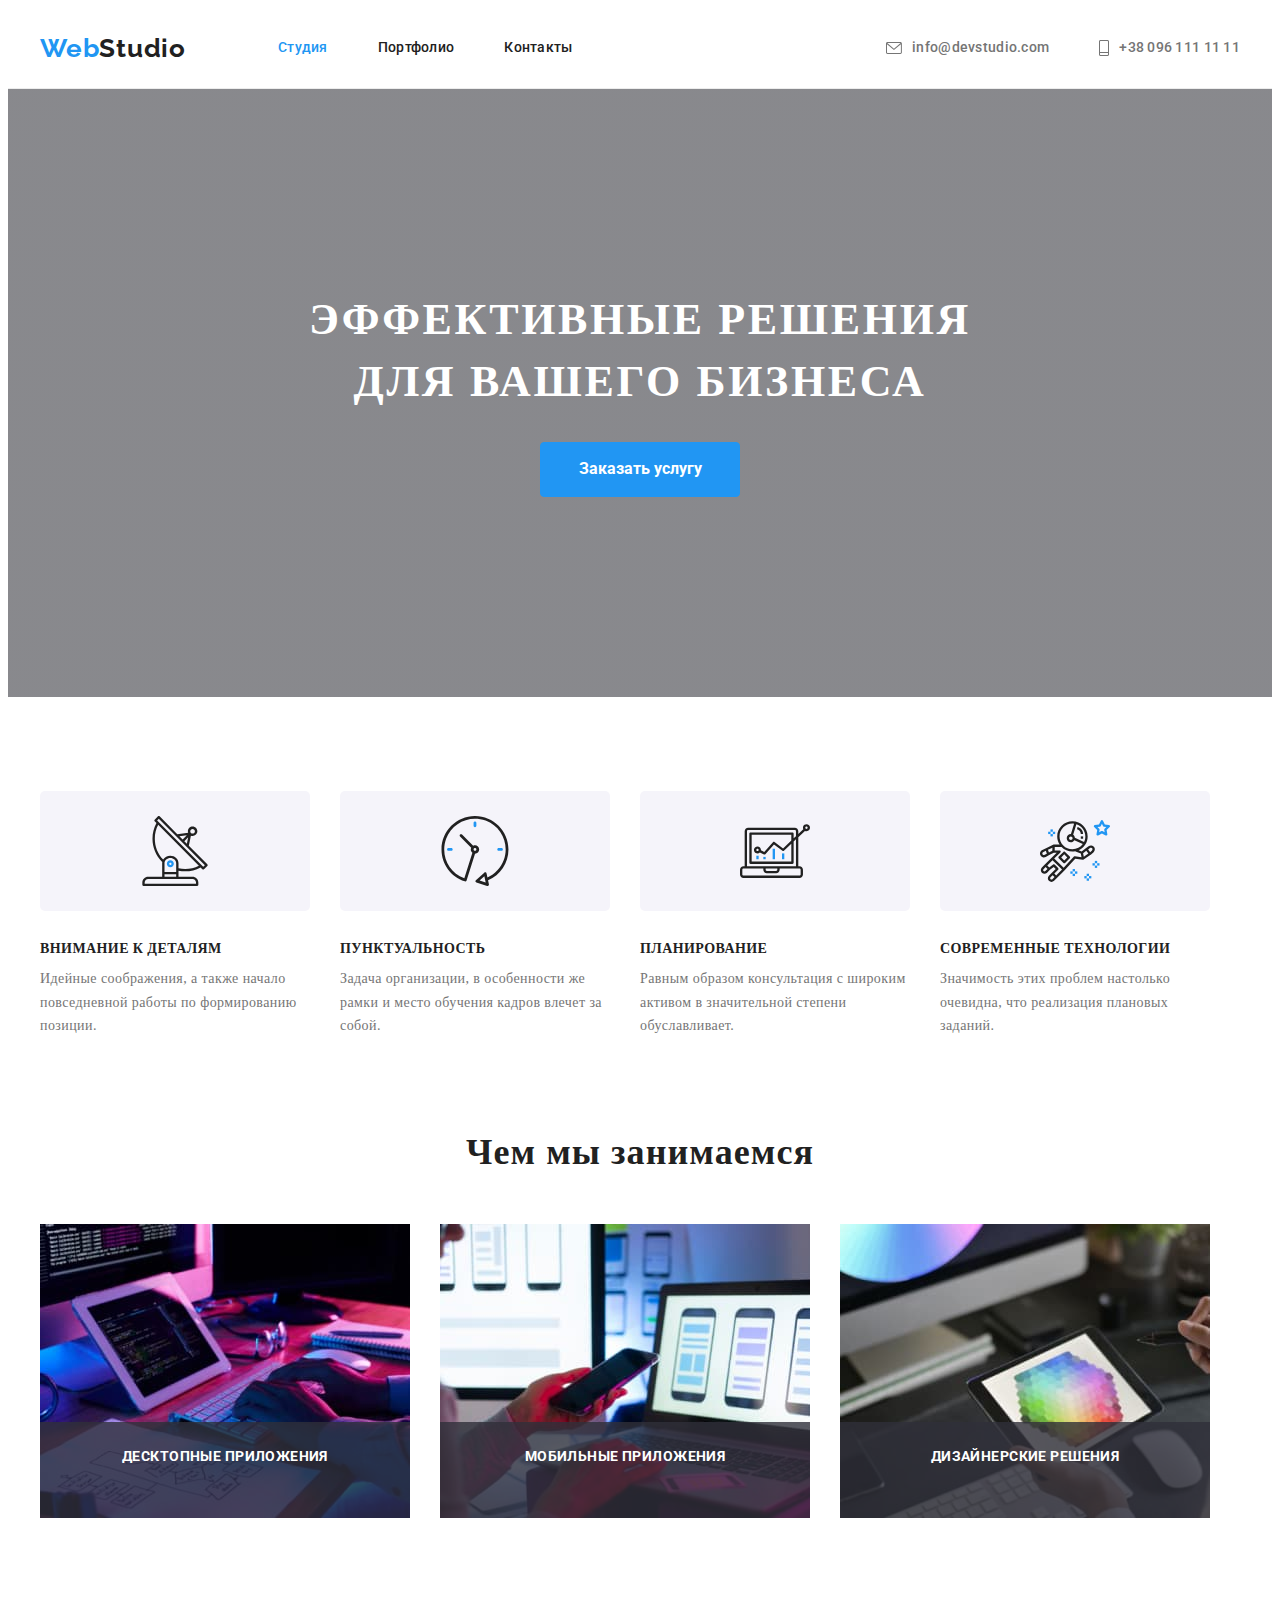
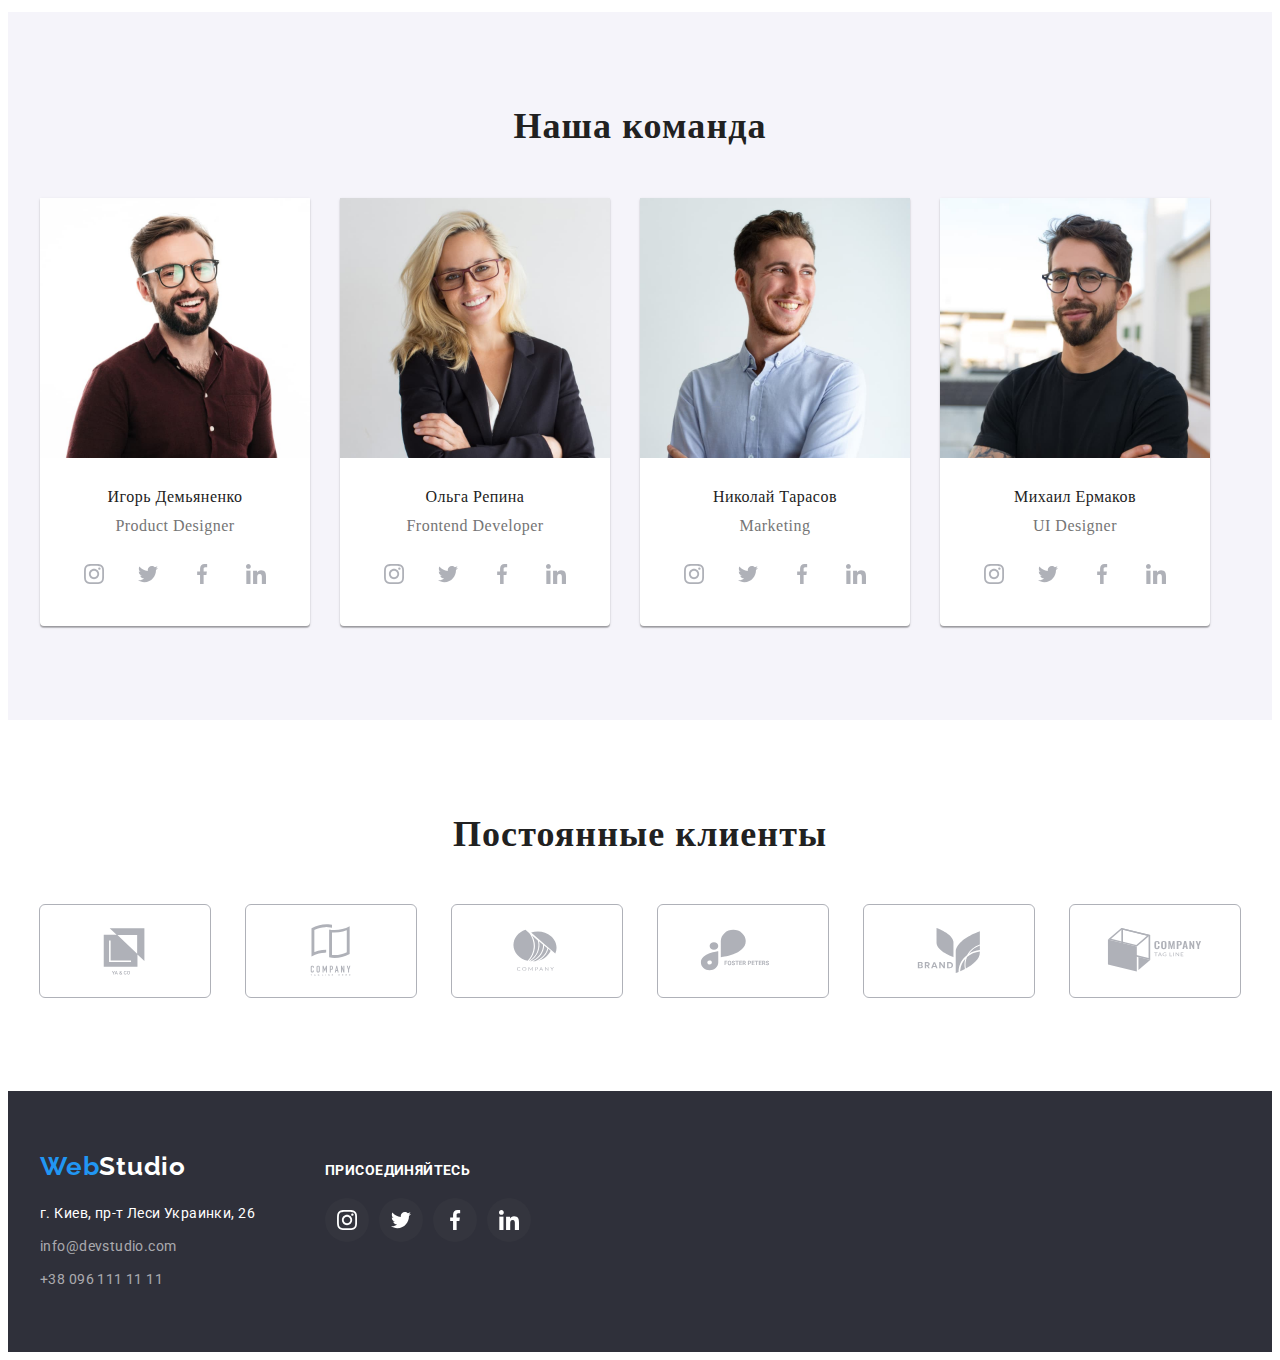
==== index.html @ 8d31f148 "checkbox" ====
<!DOCTYPE html>
<html lang="ru">
<head>
    <meta charset="UTF-8">
    <meta http-equiv="X-UA-Compatible" content="IE=edge">
    <meta name="viewport" content="width=device-width, initial-scale=1.0">
    <title>Document</title>
    <link rel="preconnect" href="https://fonts.googleapis.com">
    <link rel="preconnect" href="https://fonts.gstatic.com" crossorigin>
    <link href="https://fonts.googleapis.com/css2?family=Raleway:wght@700&family=Roboto:wght@400;500;700;900&display=swap"
        rel="stylesheet">

    <link rel="stylesheet" href="https://cdnjs.cloudflare.com/ajax/libs/modern-normalize/1.1.0/modern-normalize.min.css"
    integrity="sha512-wpPYUAdjBVSE4KJnH1VR1HeZfpl1ub8YT/NKx4PuQ5NmX2tKuGu6U/JRp5y+Y8XG2tV+wKQpNHVUX03MfMFn9Q=="
    crossorigin="anonymous" referrerpolicy="no-referrer" />

    <link rel="stylesheet" href="./styles.css">
</head>
<body>
    <header class="header-style" > 
        <div class="container header-container"> 
        <nav class="navigation">
        <a class="logo link logo_head" href="#"> <span class="web-word-color">Web</span>Studio</a>
        <ul class="nav-list list">
            <li class="nav-list-item">
                <a class="nav-list-link link current " href="#">Студия</a> 
            </li>
            <li class="nav-list-item">
                <a class="nav-list-link link "  href="./portfolio.html">Портфолио</a>
            </li>
            <li class="nav-list-item">
                <a class="nav-list-link link"  href="#">Контакты</a>
            </li>
        </ul>

        </nav>
         <ul class="list contact-info-head">
        <li class="contact-info-head-size">
            <a class="contact-mail link contact-logo" href="mail:info@devstudio.com">info@devstudio.com
            <svg class="contact-logo-icon" width="16px" height="12px">
                <use href="./img/sprite.svg#icon-envelope"></use>
            </svg>
            </a>
        </li>
        <li class="contact-info-head-size">
            <a class="contact-number link contact-logo" href="tel:+380961111111">+38 096 111 11 11
            <svg class="contact-logo-icon" width="10px" height="16px">
                <use href="./img/sprite.svg#icon-phone"></use>
            </svg>
            </a>
        </li>
        </ul>  
    </div>
        </header>
        <main>
            <section class="hero">
                <div class="container ">
                <h1 class="tagline">Эффективные решения <br> для вашего бизнеса</h1>
            <button class="modal-btn" type="button" data-modal-open>Заказать услугу</button>
             </div >
            </section>
            <section class="section">     
                <div class="container">
                <h2 class="visually-hidden">Преимущества</h2>
                <ul class="benefits">
                    <li class="list benefits-section">
                        <div class="benefits-img">
                            <svg class="benefits-icon" width="70" height="70">
                                <use href="./img/sprite.svg#icon-antenna"></use>
                            </svg>
                        </div>
                        <h3 class="benefits_name">Внимание к деталям</h3> 
                        <p class="benefits_name_description">Идейные соображения, а также  начало повседневной работы по формированию позиции.</p>
                    </li>
                      <li class="list benefits-section">
                          <div class="benefits-img">
                              <svg class="benefits-icon" width="70" height="70">
                                  <use href="./img/sprite.svg#icon-clock"></use>
                              </svg>
                          </div>
                        <h3 class="benefits_name">Пунктуальность</h3>
                        <p class="benefits_name_description">Задача организации, в особенности  же рамки и место обучения кадров влечет за собой.</p> 
                    </li>
                      <li class="list benefits-section">
                          <div class="benefits-img">
                              <svg class="benefits-icon" width="70" height="70">
                                  <use href="./img/sprite.svg#icon-diagram"></use>
                              </svg>
                          </div>
                        <h3 class="benefits_name">Планирование</h3>
                        <p  class="benefits_name_description">Равным образом консультация с  широким активом в значительной степени обуславливает.</p>
                    </li> 
                    <li class="list benefits-section">
                        <div class="benefits-img">
                            <svg class="benefits-icon" width="70" height="70">
                                <use href="./img/sprite.svg#icon-astronaut"></use>
                            </svg>
                        </div>
                        <h3 class="benefits_name">Современные технологии</h3>
                        <p class="benefits_name_description">Значимость этих проблем настолько  очевидна, что реализация плановых заданий.</p>
                    </li>
                </ul>
                </div>
            </section>
            <section class="section space-non">
                <div class="container"> 
                    <h2 class="block_name">Чем мы занимаемся</h2>
                    <ul class="process-work">
                        <li class="list process-work-pict" >
                            <div class="process-pict-block">
                            <img src="./img/pict_1.jpg" alt="человек печатает на клавиатуре" width="370" height="294">
                             <p class="join-name process-work-about">Десктопные приложения</p>
                             </div>
                        </li>
                        <li class="list process-work-pict" >
                            <div class="process-pict-block">
                            <img src="./img/pict_2.jpg" alt="подключение через телефон к компьютеру" width="370" height="294">
                        <p class="join-name process-work-about">Мобильные приложения</p>
                        </div>
                        </li>
                        <li class="list process-work-pict" >
                            <div class="process-pict-block">
                            <img src="./img/pict_3.jpg" alt="цветовая схема на планшете" width="370" height="294">
                            <p class="join-name process-work-about">Дизайнерские решения</p>
                        </div>
                        </li>
                    </ul>
                </div>
            </section>
            <section class="team section">
                <div class="container">
                <h2 class="block_name">Наша команда</h2>
                <ul class="team-members">
                    <li class="list team-members-pict"><img src="./img/employee_1.jpg" alt="игорь демьяненко" width="270" height="260">
                        <div class="team-members-space"> 
                    <h3 class="employee_name">Игорь Демьяненко</h3>
                    <p class="employee_name_work" lang="en">Product Designer</p>
                              <ul class="social-list list">
                                <li>
                                    <a class="social-list-link" href=""> 
                                        <svg class="social-list-icon" width="20" height="20">
                                            <use href="./img/sprite.svg#icon-instagram"></use>
                                        </svg>
                                    </a>
                                 </li>
                                <li>
                                    <a class="social-list-link" href="">
                                <svg class="social-list-icon" width="20" height="20">
                                    <use href="./img/sprite.svg#icon-twitter"></use>
                                </svg>
                                      </a>
                                </li>
                                <li >
                                    <a class="social-list-link" href="">
                                <svg class="social-list-icon" width="20" height="20">
                                    <use href="./img/sprite.svg#icon-facebook"></use>
                                </svg>
                                    </a>
                                </li>
                                <li>
                                    <a class="social-list-link" href="">
                                <svg class="social-list-icon" width="20" height="20">
                                    <use href="./img/sprite.svg#icon-linkedin"></use>
                                </svg>
                                    </a>
                                </li>
                            </ul>
                        </div>
                    </li>

                    <li class="list team-members-pict"><img src="./img/employee_2.jpg" alt="ольга репина" width="270" height="260">
                       <div class="team-members-space"> 
                    <h3 class="employee_name">Ольга Репина</h3>
                    <p class="employee_name_work" lang="en">Frontend Developer</p>
                    <ul class="social-list list">
                        <li class="social-list-item">
                            <a class="social-list-link" href="">
                                <svg class="social-list-icon" width="20" height="20">
                                    <use href="./img/sprite.svg#icon-instagram"></use>
                                </svg>
                            </a>
                        </li>
                        <li class="social-list-item">
                            <a class="social-list-link" href="">
                                <svg class="social-list-icon" width="20" height="20">
                                    <use href="./img/sprite.svg#icon-twitter"></use>
                                </svg>
                            </a>
                        </li>
                        <li class="social-list-item">
                            <a class="social-list-link" href="">
                                <svg class="social-list-icon" width="20" height="20">
                                    <use href="./img/sprite.svg#icon-facebook"></use>
                                </svg>
                            </a>
                        </li>
                        <li class="social-list-item">
                            <a class="social-list-link" href="">
                                <svg class="social-list-icon" width="20" height="20">
                                    <use href="./img/sprite.svg#icon-linkedin"></use>
                                </svg>
                            </a>
                        </li>
                    </ul>
                </div>
                    </li>
                    <li class="list team-members-pict"><img src="./img/employee_3.jpg" alt="николай тарасов" width="270" height="260">
                        <div class="team-members-space">   
                    <h3 class="employee_name">Николай Тарасов</h3>
                    <p class="employee_name_work" lang="en">Marketing</p>
                    <ul class="social-list list">
                        <li class="social-list-item">
                            <a class="social-list-link" href="">
                                <svg class="social-list-icon" width="20" height="20">
                                    <use href="./img/sprite.svg#icon-instagram"></use>
                                </svg>
                            </a>
                        </li>
                        <li class="social-list-item">
                            <a class="social-list-link" href="">
                                <svg class="social-list-icon" width="20" height="20">
                                    <use href="./img/sprite.svg#icon-twitter"></use>
                                </svg>
                            </a>
                        </li>
                        <li class="social-list-item">
                            <a class="social-list-link" href="">
                                <svg class="social-list-icon" width="20" height="20">
                                    <use href="./img/sprite.svg#icon-facebook"></use>
                                </svg>
                            </a>
                        </li>
                        <li class="social-list-item">
                            <a class="social-list-link" href="">
                                <svg class="social-list-icon" width="20" height="20">
                                    <use href="./img/sprite.svg#icon-linkedin"></use>
                                </svg>
                            </a>
                        </li>
                    </ul>
                       </div>
                    </li>
                    <li class="list team-members-pict"><img  src="./img/employee_4.jpg" alt="михаил ермаков" width="270" height="260">
                        <div class="team-members-space"> 
                    <h3 class="employee_name">Михаил Ермаков</h3>
                    <p class="employee_name_work" lang="en">UI Designer</p>
                    <ul class="social-list list">
                        <li class="social-list-item">
                            <a class="social-list-link" href="">
                                <svg class="social-list-icon" width="20" height="20">
                                    <use href="./img/sprite.svg#icon-instagram"></use>
                                </svg>
                            </a>
                        </li>
                        <li class="social-list-item">
                            <a class="social-list-link" href="">
                                <svg class="social-list-icon" width="20" height="20">
                                    <use href="./img/sprite.svg#icon-twitter"></use>
                                </svg>
                            </a>
                        </li>
                        <li class="social-list-item">
                            <a class="social-list-link" href="">
                                <svg class="social-list-icon" width="20" height="20">
                                    <use href="./img/sprite.svg#icon-facebook"></use>
                                </svg>
                            </a>
                        </li>
                        <li class="social-list-item">
                            <a class="social-list-link" href="">
                                <svg class="social-list-icon" width="20" height="20">
                                    <use href="./img/sprite.svg#icon-linkedin"></use>
                                </svg>
                            </a>
                        </li>
                    </ul>
                        </div>
                    </li> 
                </ul>
             </div>
            </section>
            <section class="section">
                <div class="container">
                    <h1 class="block_name"> Постоянные клиенты</h1>
                    <ul class="clients list">
                        <li class="clients-card">
                    <a class="clients-list" href="">
                        <svg class="clients-list-logo" width="106" height="60">
                            <use href="./img/sprite.svg#icon-logo1"></use>
                        </svg>
                    </a>
                        </li>
                        <li class="clients-card">
                            <a class="clients-list" href="">
                                <svg class="clients-list-logo" width="106" height="60">
                                    <use href="./img/sprite.svg#icon-logo2"></use>
                                </svg>
                            </a>
                        </li>
                        <li class="clients-card">
                            <a class="clients-list" href="">
                                <svg class="clients-list-logo" width="106" height="60">
                                    <use href="./img/sprite.svg#icon-logo3"></use>
                                </svg>
                            </a>
                        </li>
                        <li class="clients-card">
                            <a class="clients-list" href="">
                                <svg class="clients-list-logo" width="106" height="60">
                                    <use href="./img/sprite.svg#icon-logo4"></use>
                                </svg>
                            </a>
                        </li>
                        <li class="clients-card">
                            <a class="clients-list" href="">
                                <svg class="clients-list-logo" width="106" height="60">
                                    <use href="./img/sprite.svg#icon-logo5"></use>
                                </svg>
                            </a>
                        </li>
                        <li class="clients-card">
                            <a class="clients-list" href="">
                                <svg class="clients-list-logo" width="106" height="60">
                                    <use href="./img/sprite.svg#icon-logo6"></use>
                                </svg>
                            </a>
                        </li>
                    </ul>
                </div>
            </section>
        </main>
        <footer class="dark-thema ">
            <div class="container footer-section">
              <div class=" join">  
              <a class="link logo_foot " href=""> <span class="web-word-color">Web</span>Studio</a>
              <address class="foot-space"> 
              <ul class="list">
            <li class="foot-space-item"><a class="link_adress link list " href="https://goo.gl/maps/NwRdtHwd14dd7Rub6" target="_blank" rel="noopener noreferrer" >г. Киев, пр-т Леси Украинки, 26</a></li>
            <li class="foot-space-item"><a class="contact-mail-foot link list" href="mail:info@devstudio.com">info@devstudio.com</a></li>
            <li class="foot-space-item"><a class="contact-number-foot  link list" href="tel:+380961111111">+38 096 111 11 11</a></li>
             </ul>
             </address>
             </div>
            <div class="footer-info">
               <p class="join-name">присоединяйтесь</p>  
            <ul class="social-list-footer list ">                       
                <li class="social-list-item">
                    <a class="social-list-link-footer" href="">
                        <svg class="social-list-icon-footer" width="20" height="20">
                            <use href="./img/sprite.svg#icon-instagram"></use>
                        </svg>
                    </a>
                </li>
                <li class="social-list-item">
                    <a class="social-list-link-footer" href="">
                        <svg class="social-list-icon-footer" width="20" height="20">
                            <use href="./img/sprite.svg#icon-twitter"></use>
                        </svg>
                    </a>
                </li>
                <li class="social-list-item">
                    <a class="social-list-link-footer" href="">
                        <svg class="social-list-icon-footer" width="20" height="20">
                            <use href="./img/sprite.svg#icon-facebook"></use>
                        </svg>
                    </a>
                </li>
                <li class="social-list-item">
                    <a class="social-list-link-footer" href="">
                        <svg class="social-list-icon-footer" width="20" height="20">
                            <use href="./img/sprite.svg#icon-linkedin"></use>
                        </svg>
                    </a>
                </li>
            </ul>
        </div>       
        </div>
        </footer>
        <div class="backdrop is-hidden" data-modal>
            <div class="modal">
                <button type="button" class="modal-close-btn" data-modal-close>
                    <svg class="modal-close-icon" width="18" height="18">
                        <use href="./img/sprite.svg#icon-close-btn"></use>
                    </svg>
                    </button>
                    <form class="contact-form">
                        <p class="form-text"> Оставьте свои данные, мы вам перезвоним</p>
                        <label class="contact-form-field">
                           <span class="form-text-style">Имя</span> 
                            <span class="contact-form-input-wrapper">
                                <input name="user_name" class="contact-form-input" type="text"/>
                                <svg class="contact-form-icon" width="18" height="18">
                                    <use href="./img/sprite.svg#icon-person-black"></use>
                                </svg>
                            </span>
                        </label>
                        <label class="contact-form-field">
                            <span class="form-text-style">Телефон </span>
                            <span class="contact-form-input-wrapper">
                                <input name="user_phone" class="contact-form-input" type="tel"/>
                                <svg class="contact-form-icon" width="18" height="18">
                                    <use href="./img/sprite.svg#icon-phone-black"></use>
                                </svg>
                            </span>
                        </label>
                        <label class="contact-form-field">
                        <span class="form-text-style">Почта</span>
                            <span class="contact-form-input-wrapper">
                                <input name="user_mail" class="contact-form-input" type="mail"  />
                            <svg class="contact-form-icon" width="18" height="18">
                                <use href="./img/sprite.svg#icon-email-black"></use>
                            </svg>
                            </span>
                        </label>
                        <label class="contact-form-field">
                            <span class="form-text-style">Комментарий</span>
                            <textarea name="user_message" class="contact-form-message" placeholder="Введите текст"></textarea>
                        </label>


                        <div class="contact-form-checkbox-wrapper">
                            <span class="contact-form-input-wrapper">
                            <input name="accept-policy" type="checkbox" class="contact-form-checkbox visually-hidden" id="policy-checkbox"
                                required />
                                <svg class="icon-check" width="16" height="16">
                                    <use href="./img/sprite.svg#icon-vector"></use>
                                </svg>
                                </span>
                            <label for="policy-checkbox" class="contact-form-checkbox-label">
                                Соглашаюсь с рассылкой и принимаю <a class="condition" href=" " > Условия договора </a></label>
                        </div>
                        <button type="submit" class="contact-form-submit-btn"> <span class="send-form-decoration">Отправить</span> 
                    </form>
                
            </div>
        </div>
        <script src="./js/modal.js"></script>
</body>
</html>
---- styles.css ----
:root {
  --accent-color: #2196f3;
  --dark-text-color: #212121;
  --light-dark-text-color: #757575;
  --main-light-text-color: #ffffff;
  --icon-grey-main-color: #afb1b8;
  --primary-font-family: Roboto, sans-serif;
  --secondary-font-family: Raleway, sans-serif;
}

.list {
  list-style: none;
}
.link {
  text-decoration: none;
}
.container {
  width: 1200px;
  padding-left: 15px;
  padding-right: 15px;
  margin-left: auto;
  margin-right: auto;
}
.body {
  font-family: var(--primary-font-family);
}
h1,
h2,
h3,
h4,
h5,
p {
  margin-top: 0;
  margin-bottom: 0;
}
ul,
ol {
  margin-top: 0;
  margin-bottom: 0;
  padding: 0;
}
img {
  display: block;
}
/* components start */

.section {
  padding-top: 94px;
  padding-bottom: 94px;
}
.header-style {
  border-bottom: 1px solid #ececec;
}
.visually-hidden {
  position: absolute;
  width: 1px;
  height: 1px;
  margin: -1px;
  border: 0;
  padding: 0;
  white-space: nowrap;
  clip-path: inset(100%);
  clip: rect(0 0 0 0);
  overflow: hidden;
}
.logo_head {
  font-family: var(--secondary-font-family);
  font-weight: 700;
  font-size: 26px;
  line-height: 1.19;
  letter-spacing: 0.03em;
  color: var(--dark-text-color);
}
.logo {
  margin-right: 92px;
  display: block;
}
.header-container {
  display: flex;
  align-items: center;
}
.navigation {
  display: flex;
  align-items: center;
}
.nav-list {
  display: flex;
  align-items: center;
}
.nav-list-link {
  position: relative;
  display: block;
  padding-top: 32px;
  padding-bottom: 32px;

  font-family: var(--primary-font-family);
  font-weight: 500;
  font-size: 14px;
  line-height: 1.14;
  letter-spacing: 0.02em;
  color: var(--dark-text-color);
  transition: color 250ms cubic-bezier(0.4, 0, 0.2, 1);
}
.nav-list-link:hover,
.nav-list-link:focus {
  color: var(--accent-color);
}
.nav-list-link::after {
  content: '';
  position: absolute;
  left: 0;
  bottom: 0;
  display: block;
  width: 100%;
  height: 4px;
  background-color: var(--accent-color);
  border-radius: 2px;

  transform: scaleX(0);
  transition: transform 250ms cubic-bezier(0.4, 0, 0.2, 1);
}
.nav-list-link:hover::after,
.nav-list-link:focus::after {
  transform: scaleX(1);
}

.nav-list-item {
  margin-right: 50px;
}
.nav-list-item:not(:last-child) {
  margin-right: 50px;
}
.current:active {
  content: '';
  position: absolute;
  left: 0;
  bottom: 0;
  display: block;
  width: 100%;
  height: 4px;
  background-color: var(--accent-color);
  border-radius: 2px;

  transform: scaleX(0);
  transition: transform 250ms cubic-bezier(0.4, 0, 0.2, 1);
}
.current {
  color: var(--accent-color);
}
.contact-info-head {
  display: flex;
  align-items: center;
  margin-left: auto;
}

.contact-info-head-size {
  margin-right: 50px;
}
.contact-info-head-size:nth-child(2n) {
  margin-right: 0;
}

.contact-number,
.contact-mail {
  padding-top: 24px;
  padding-bottom: 24px;

  font-family: var(--primary-font-family);
  font-weight: 500;
  font-size: 14px;
  line-height: 1.14;
  letter-spacing: 0.02em;
  color: #757575;
  transition: color 250ms cubic-bezier(0.4, 0, 0.2, 1);
}
.contact-mail:hover,
.contact-mail:focus {
  color: var(--accent-color);
}
.contact-number:hover,
.contact-number:focus {
  color: var(--accent-color);
}
.contact-logo {
  display: flex;
  align-items: center;
  justify-content: flex-end;
  flex-direction: row-reverse;
}
.contact-logo-icon {
  fill: #757575;
  transition: fill 250ms cubic-bezier(0.4, 0, 0.2, 1);
  margin-right: 10px;
}

.contact-mail:hover .contact-logo-icon,
.contact-mail:focus .contact-logo-icon {
  fill: var(--accent-color);
}

.contact-number:hover .contact-logo-icon,
.contact-number:focus .contact-logo-icon {
  fill: var(--accent-color);
}

.hero {
  background-image: linear-gradient(rgba(47, 48, 58, 0.4), rgba(47, 48, 58, 0.4)),
    url('../goit-markup-hw-04/img/img_hero.jpg');
  background-color: #c4c4c4;
  background-size: cover;
  background-repeat: no-repeat;

  max-width: 1600px;
  margin-left: auto;
  margin-right: auto;
  padding-top: 200px;
  padding-bottom: 200px;
  text-align: center;
}

.modal-btn {
  min-width: 200px;
  padding: 12px 32px;
  border: 1px solid var(--accent-color);
  border-radius: 4px;
  font-family: var(--primary-font-family);
  font-weight: 700;
  font-size: 16px;
  line-height: 1.8;
  cursor: pointer;
  color: var(--main-light-text-color);
  background-color: var(--accent-color);
  transition: background-color 250ms cubic-bezier(0.4, 0, 0.2, 1);
}
.modal-btn:hover,
.modal-btn:focus {
  background-color: #188ce8;
  color: var(--main-light-text-color);
}

/* components end */

/* hero start*/

.tagline {
  text-align: center;
  margin-bottom: 30px;

  font-weight: 900;
  font-size: 44px;
  line-height: 1.4;
  letter-spacing: 0.06em;
  text-transform: uppercase;
  color: var(--main-light-text-color);
}
/* hero end */
/* main container */

/* benefits section*/

.benefits {
  display: flex;
  justify-content: start;
  flex-wrap: wrap;
}
.benefits-section {
  width: 270px;
  margin-right: 30px;
}
.benefits-section:nth-child(4n) {
  margin-right: 0;
}

.benefits_name {
  margin-bottom: 10px;
  margin-top: 30px;
  font-weight: 700;
  font-size: 14px;
  line-height: 1.14;
  letter-spacing: 0.03em;
  text-transform: uppercase;
  color: var(--dark-text-color);
}
.benefits_name:nth-last-child(4n) {
  margin: 0;
}

.benefits_name_description {
  font-weight: 400;
  font-size: 14px;
  line-height: 1.7;
  letter-spacing: 0.03em;
  color: var(--light-dark-text-color);
}

.benefits-img {
  display: flex;
  justify-content: center;
  align-items: center;
  background-color: #f5f4fa;
  width: 270px;
  height: 120px;
  border-radius: 5px;
}

/* benefits section*/

.process-work {
  display: flex;
  flex-wrap: wrap;
  align-items: center;
}
.process-work-pict {
  margin-right: 30px;
}
.process-work-pict:nth-child(3n) {
  margin-right: 0;
}
.process-pict-block {
  position: relative;
}

.process-work-about {
  position: absolute;

  background-color: rgba(47, 48, 58, 0.8);
  width: 100%;
  height: 70px;
  bottom: 0;
  text-align: center;
  padding-top: 26px;
}
.team {
  background-color: #f5f4fa;
}
.team-members {
  display: flex;
  flex-wrap: wrap;
  align-items: center;
}
.team-members-pict {
  margin-right: 30px;
  text-align: center;
}
.team-members-pict {
  box-sizing: border-box;
  border-width: 270px;
  border: 1px;
  box-shadow: 0px 1px 3px rgba(0, 0, 0, 0.12), 0px 1px 1px rgba(0, 0, 0, 0.14),
    0px 2px 1px rgba(0, 0, 0, 0.2);
  border-radius: 0px 0px 4px 4px;
  background-color: var(--main-light-text-color);
}
.team-members-pict:nth-child(4n) {
  margin-right: 0;
}
.team-members-space {
  padding-top: 30px;
  padding-bottom: 30px;
  padding-left: 32px;
  padding-right: 32px;
}
.block_name {
  text-align: center;
  margin-bottom: 50px;

  font-weight: 700;
  font-size: 36px;
  line-height: 1.16;
  letter-spacing: 0.03em;
  color: var(--dark-text-color);
}
.space-non {
  padding-top: 0;
}

.employee_name {
  margin-bottom: 10px;
  font-weight: 500;
  font-size: 16px;
  line-height: 1.18;
  letter-spacing: 0.03em;
  color: var(--dark-text-color);
}
.employee_name_work {
  font-weight: 400;
  font-size: 16px;
  line-height: 1.18;
  letter-spacing: 0.03em;
  color: var(--light-dark-text-color);
}

.social-list {
  display: flex;
  justify-content: space-between;
  margin-top: 16px;
}

.social-list-link {
  display: flex;
  align-items: center;
  justify-content: center;
  width: 44px;
  height: 44px;
  background-color: none;
  border-radius: 50%;
  transition: background-color 250ms cubic-bezier(0.4, 0, 0.2, 1);
}

.social-list-icon {
  fill: var(--icon-grey-main-color);
  transition: fill 250ms cubic-bezier(0.4, 0, 0.2, 1);
}

.social-list-link:hover,
.social-list-link:focus {
  background-color: var(--accent-color);
}

.social-list-link:hover .social-list-icon {
  fill: #ffffff;
}
.social-list-link:focus .social-list-icon {
  fill: #ffffff;
}

/* main container end */
/* portfolio start */

.portfolio {
  display: flex;
  flex-wrap: wrap;
  justify-content: center;
  margin-bottom: 50px;
}
.portfolio_projects_btn {
  padding: 6px 22px;
  border: 1px;
  border-radius: 4px;

  font-weight: 500;
  font-size: 16px;
  line-height: 1.6;
  letter-spacing: 0.03em;
  color: var(--dark-text-color);
  background-color: #f5f4fa;
  cursor: pointer;
  transition: background-color 250ms cubic-bezier(0.4, 0, 0.2, 1),
    color 250ms cubic-bezier(0.4, 0, 0.2, 1), box-shadow 250ms cubic-bezier(0.4, 0, 0.2, 1);
}

.portfolio-btn:not(:last-child) {
  margin-right: 8px;
}

.portfolio_projects_btn:hover,
.portfolio_projects_btn:focus {
  color: var(--main-light-text-color);
  background-color: var(--accent-color);
  box-shadow: 0px 2px rgba(0, 0, 0, 0.3);
}
/* projects cards start */
.project {
  display: flex;
  flex-wrap: wrap;
  margin-left: -30px;
  margin-top: -30px;
}
.projects-block {
  flex-basis: calc((100% - 90px) / 3);
  margin-left: 30px;
  margin-top: 30px;
}

.project-card-wrapper {
  padding-top: 20px;
  padding-bottom: 20px;
  padding-left: 24px;
  border: 1px solid #eeeeee;
  border-top: none;
}
.project-card-link {
  display: block;
  text-decoration: none;
}

.project-card-link:hover,
.project-card-link:focus {
  box-shadow: 2px 6px 8px 1px rgba(0, 0, 0, 0.3);
}
.project-card-link {
  transition: box-shadow 250ms cubic-bezier(0.4, 0, 0.2, 1);
}
.projects_name {
  font-weight: 700;
  font-size: 18px;
  line-height: 2;
  letter-spacing: 0.06em;
  color: var(--dark-text-color);
  margin-bottom: 8px;
}
.projects_name_type {
  font-weight: 400;
  font-size: 16px;
  line-height: 1.8;
  letter-spacing: 0.03em;
  color: var(--light-dark-text-color);
  cursor: pointer;
}
.project-card-img-wrapper {
  position: relative;
  overflow: hidden;
}

.overlay {
  background-color: rgba(33, 150, 243, 0.9);
  position: absolute;

  font-family: var(--primary-font-family);
  font-weight: 400;
  font-size: 18px;
  line-height: 28px;
  letter-spacing: 0.03em;
  color: var(--main-light-text-color);
  text-align: start;

  top: 0;
  left: 0;
  width: 100%;
  height: 100%;
  padding: 20px 20px;
  overflow: auto;
  transform: translateY(100%);
  transition: transform 250ms cubic-bezier(0.4, 0, 0.2, 1);
}

.project-card-link:hover .overlay,
.project-card-link:focus .overlay {
  transform: translateY(0%);
}

/* projects cards finish */
/* portfolio end */

/* clients block section start */
.clients {
  display: flex;
  justify-content: space-between;
}
.clients-list {
  display: flex;
  align-items: center;
  justify-content: center;
  width: 170px;
  height: 92px;
  outline: 1px solid var(--icon-grey-main-color);
  border-radius: 5px;
  transition: outline 250ms cubic-bezier(0.4, 0, 0.2, 1);
}
.clients-list:hover .clients-list-logo,
.clients-list:focus .clients-list-logo {
  fill: var(--accent-color);
}
.clients-list:hover,
.clients-list:focus {
  outline: 1px solid var(--accent-color);
}
.clients-card {
  display: block;
}

.clients-card:not(:last-child) {
  margin-right: 30px;
}

.clients-list-logo {
  fill: var(--icon-grey-main-color);
  transition: fill 250ms cubic-bezier(0.4, 0, 0.2, 1);
}
/* clients block section finish */

/* footer start */

.dark-thema {
  background-color: #2f303a;
  padding-top: 60px;
  padding-bottom: 60px;
}
.logo_foot {
  font-family: var(--secondary-font-family);
  font-weight: 700;
  font-size: 26px;
  line-height: 1.19;
  letter-spacing: 0.03em;
  color: var(--main-light-text-color);
  cursor: pointer;
}
.foot-space {
  margin-top: 20px;
}
.foot-space-item {
  font-family: var(--primary-font-family);
}
.foot-space-item:not(:last-child) {
  margin-bottom: 9px;
}

.web-word-color {
  color: var(--accent-color);
}

.link_adress {
  font-style: normal;
  font-weight: 400;
  font-size: 14px;
  line-height: 1.7;
  letter-spacing: 0.03em;
  color: var(--main-light-text-color);
  cursor: pointer;
}

.contact-mail-foot,
.contact-number-foot {
  font-style: normal;
  font-weight: 400;
  font-size: 14px;
  line-height: 1.7;
  letter-spacing: 0.03em;
  color: rgba(255, 255, 255, 0.6);
  cursor: pointer;
}

.join-name {
  font-family: var(--primary-font-family);

  font-weight: 700;
  font-size: 14px;
  line-height: 16px;
  letter-spacing: 0.03em;
  color: var(--main-light-text-color);
  text-transform: uppercase;
}

.social-list-footer {
  display: flex;

  margin-top: 20px;
}

.social-list-link-footer {
  display: flex;
  align-items: center;
  justify-content: center;

  width: 44px;
  height: 44px;
  background-color: rgba(100, 100, 100, 0.1);
  border-radius: 50%;
  transition: background-color 250ms cubic-bezier(0.4, 0, 0.2, 1);
}

.social-list-link-footer:hover,
.social-list-link-footer:focus {
  background-color: var(--accent-color);
}

.social-list-link-footer:hover .social-list-icon {
  fill: #ffffff;
}

.social-list-item:not(:last-child) {
  margin-right: 10px;
}

.social-list-icon-footer {
  fill: var(--main-light-text-color);
  transition: fill 250ms cubic-bezier(0.4, 0, 0.2, 1);
}
.footer-info {
  display: flex;
  flex-direction: column;
  align-items: baseline;

  margin-left: 70px;
}
.footer-section {
  display: flex;
  align-items: baseline;
}
/* footer end */
/*modal btn start*/
.backdrop {
  position: fixed;
  top: 0;
  left: 0;
  width: 100vw;
  height: 100vh;
  background-color: rgba(0, 0, 0, 0.2);
  transition: opacity 250ms cubic-bezier(0.4, 0, 0.2, 1),
    visibility 250ms cubic-bezier(0.4, 0, 0.2, 1);
}
.backdrop.is-hidden {
  opacity: 0;
  visibility: hidden;
  pointer-events: none;
}

.modal {
  position: absolute;
  padding: 40px;
  top: 50%;
  left: 50%;
  transform: translate(-50%, -50%);
  width: 528px;
  height: 582px;
  background-color: rgb(255, 255, 255);
}
.modal-close-btn {
  position: absolute;
  top: 8px;
  right: 8px;
  display: flex;
  justify-content: center;
  align-items: center;
  width: 30px;
  height: 30px;
  border-radius: 50%;
  border: 1px solid var(--icon-grey-main-color);
  background-color: transparent;
  padding: 0;
  cursor: pointer;
}
.modal-close-icon :focus,
.modal-close-icon:hover {
  fill: var(--accent-color);
}

/*modal btn start*/
.contact-form-field {
  display: block;
  margin-bottom: 10px;
}

.contact-form-input-wrapper {
  position: relative;
  display: block;
  margin-top: 6px;
}

.contact-form-input {
  width: 100%;
  height: 40px;
  padding-left: 42px;
  border: 1px solid rgba(33, 33, 33, 0.2);
  border-radius: 4px;
  transition: border-color 250ms cubic-bezier(0.4, 0, 0.2, 1);
}

.contact-form-input:focus {
  outline: none;
  border-color: var(--accent-color);
}

.contact-form-input:focus + .contact-form-icon {
  fill: var(--accent-color);
}

.contact-form-icon {
  position: absolute;
  top: 50%;
  left: 12px;
  transform: translateY(-50%);
  display: block;
  width: 18px;
  height: 18px;
  background-color: transparent;
  transition: background-color 250ms cubic-bezier(0.4, 0, 0.2, 1);
}

.contact-form-message {
  width: 100%;
  height: 100px;
  margin-top: 6px;
  padding: 10px 16px;
  resize: none;
  border: 1px solid #555555;
  font-family: var(--primary-font-family);
  font-weight: 400;
  font-size: 14px;
  line-height: 16px;
  letter-spacing: 0.01em;
  border: 1px solid rgba(33, 33, 33, 0.2);
  border-radius: 4px;
  transition: border-color 250ms cubic-bezier(0.4, 0, 0.2, 1);
}

.contact-form-message:focus {
  outline: none;
  border-color: var(--accent-color);
}

.contact-form-message::placeholder {
  color: rgba(117, 117, 117, 0.5);
}

.contact-form-checkbox-wrapper {
  margin-bottom: 20px;
  position: relative;
}

.contact-form-checkbox-label {
  display: flex;
  align-items: center;
  font-family: var(--primary-font-family);
  font-weight: 400;
  font-size: 14px;
  line-height: 24px;
  letter-spacing: 0.03em;
  color: var(--light-dark-text-color);
}

.contact-form-checkbox-label::before {
  display: inline-block;
  width: 18px;
  height: 18px;
  border: 1px solid #555555;
  cursor: pointer;
  content: '';
  margin-right: 10px;
}

.condition {
  font-family: var(--primary-font-family);
  font-weight: 400;
  font-size: 14px;
  line-height: 24px;
  letter-spacing: 0.03em;
  color: var(--accent-color);

  padding-left: 2px;
}

.contact-form-checkbox:focus + .contact-form-checkbox-label::before {
  outline: 1px solid rgba(0, 0, 255, 0.5);
}

.contact-form-checkbox:checked + .contact-form-checkbox-label::before {
  background-image: url(./img/icon\ check.jpg);
}

.contact-form-submit-btn {
  display: block;
  margin: 0 auto;
  min-width: 200px;
  height: 50px;
  padding: 10px 16px;
  border: 1px solid var(--accent-color);
  border-radius: 5px;
  background-color: var(--accent-color);
  font-family: var(--primary-font-family);
  font-weight: 700;
  font-size: 16px;
  line-height: 30px;
  letter-spacing: 0.06em;
  box-shadow: 0px 2px rgba(0, 0, 0, 0.2);
  text-align: center;
  text-decoration-color: var(--main-light-text-color);
  cursor: pointer;
  transition: background-color 250ms cubic-bezier(0.4, 0, 0.2, 1),
    color 250ms cubic-bezier(0.4, 0, 0.2, 1);
}
.send-form-decoration {
  color: #eeeeee;
}
.contact-form-submit-btn:hover,
.contact-form-submit-btn:focus {
  background-color: var(--accent-color);
  color: var(--secondary-text-color-theme-dark);
}
.form-text {
  margin-bottom: 12px;
  font-family: var(--primary-font-family);
  font-weight: 700;
  font-size: 20px;
  line-height: 23px;
  text-align: center;
  letter-spacing: 0.03em;
  color: var(--dark-text-color);
}
.form-text-style {
  font-family: var(--primary-font-family);
  font-weight: 400;
  font-size: 12px;
  line-height: 14px;
  letter-spacing: 0.01em;
  color: var(--light-dark-text-color);
}
.icon-check {
  position: absolute;
  border-radius: 3px;
  transform: translate(5%, 30%);
}
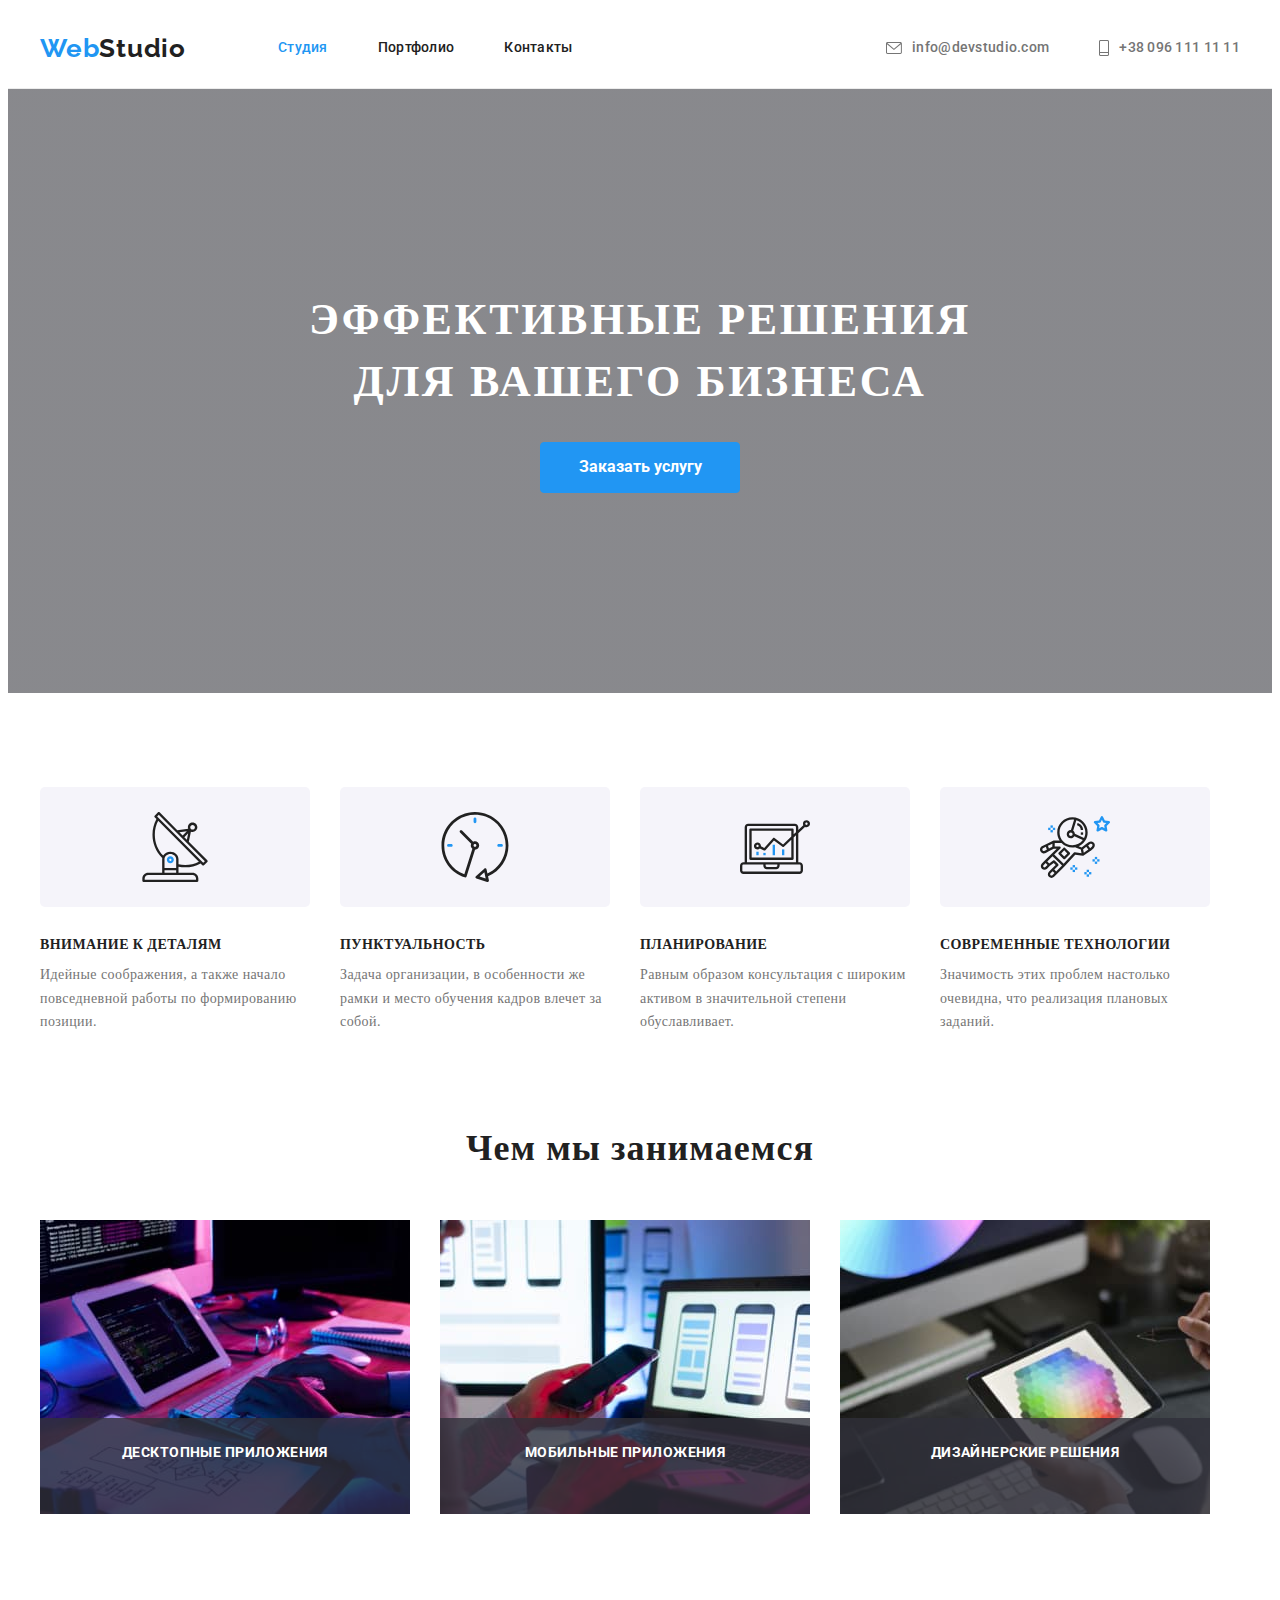
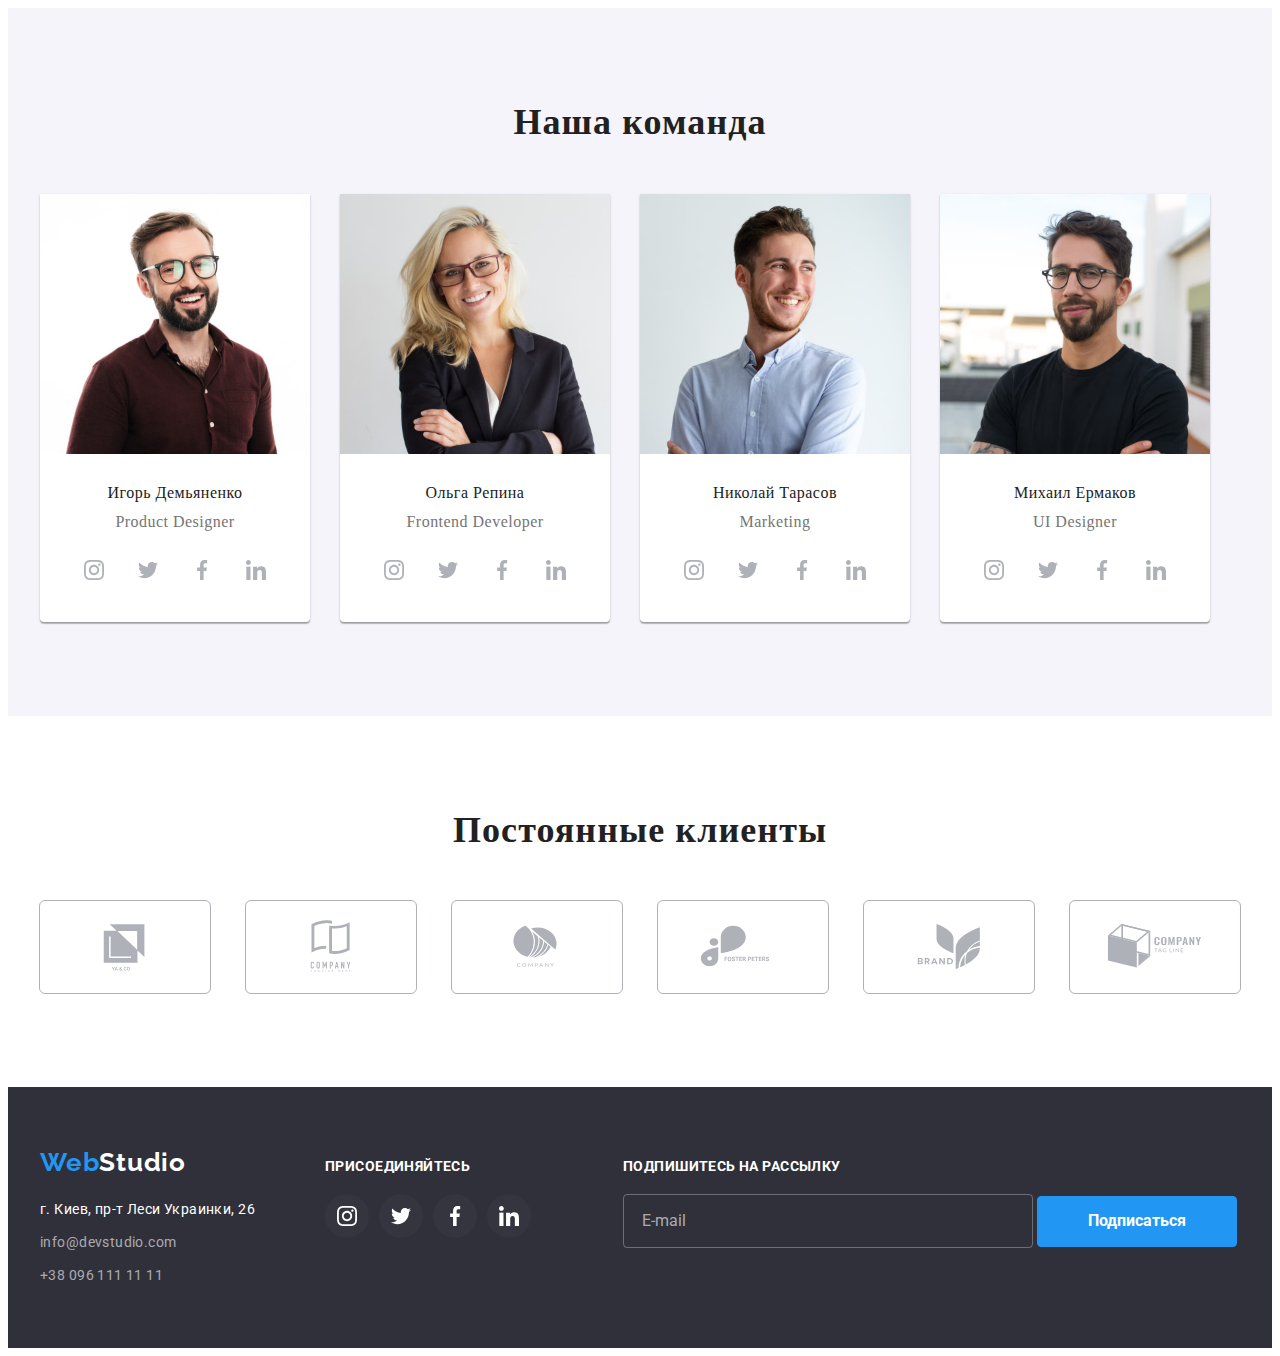
==== commit 7cd36a13: "footer form" ====
--- a/index.html
+++ b/index.html
@@ -373,7 +373,18 @@
                     </a>
                 </li>
             </ul>
-        </div>       
+        </div>  
+        <div>
+            <form class="footer-contact-form">
+               <p class="join-name footer-form-space" > Подпишитесь на рассылку</p>  
+                <div class="footer-form">    
+                  <input name="user_mail" class="contact-form-input-footer" type="mail" placeholder="E-mail" required/>
+            <label class="" ></label>  
+            <button type="submit" class="modal-btn"> Подписаться</button>
+                </div>
+            
+            </form>
+        </div>     
         </div>
         </footer>
         <div class="backdrop is-hidden" data-modal>
@@ -419,13 +430,13 @@
 
 
                         <div class="contact-form-checkbox-wrapper">
-                            <span class="contact-form-input-wrapper">
+                            
                             <input name="accept-policy" type="checkbox" class="contact-form-checkbox visually-hidden" id="policy-checkbox"
                                 required />
                                 <svg class="icon-check" width="16" height="16">
                                     <use href="./img/sprite.svg#icon-vector"></use>
                                 </svg>
-                                </span>
+                               
                             <label for="policy-checkbox" class="contact-form-checkbox-label">
                                 Соглашаюсь с рассылкой и принимаю <a class="condition" href=" " > Условия договора </a></label>
                         </div>
--- a/styles.css
+++ b/styles.css
@@ -220,7 +220,7 @@
 
 .modal-btn {
   min-width: 200px;
-  padding: 12px 32px;
+  padding: 10px 28px;
   border: 1px solid var(--accent-color);
   border-radius: 4px;
   font-family: var(--primary-font-family);
@@ -686,6 +686,16 @@
 .footer-section {
   display: flex;
   align-items: baseline;
+}
+
+.contact-form-input-footer::placeholder {
+  font-family: var(--primary-font-family);
+
+  font-weight: 400;
+  font-size: 16px;
+  line-height: 20px;
+  color: rgba(255, 255, 255, 0.6);
+  padding-left: 16px;
 }
 /* footer end */
 /*modal btn start*/
@@ -735,6 +745,34 @@
   fill: var(--accent-color);
 }
 
+.footer-form {
+  display: block;
+  justify-content: center;
+  align-items: center;
+  margin-bottom: 20px;
+}
+.footer-contact-form {
+  margin-left: 92px;
+}
+.footer-form-space {
+  margin-bottom: 20px;
+}
+.footer-form-button {
+  width: 200px;
+  height: 50px;
+}
+
+.contact-form-input-footer {
+  min-width: 358px;
+  height: 50px;
+  border: 1px solid rgba(255, 255, 255, 0.3);
+  border-radius: 4px;
+  background-color: transparent;
+  transition: border-color 250ms cubic-bezier(0.4, 0, 0.2, 1);
+  color: var(--main-light-text-color);
+  padding-right: 48px;
+}
+
 /*modal btn start*/
 .contact-form-field {
   display: block;
@@ -821,8 +859,8 @@
 
 .contact-form-checkbox-label::before {
   display: inline-block;
-  width: 18px;
-  height: 18px;
+  width: 15px;
+  height: 15px;
   border: 1px solid #555555;
   cursor: pointer;
   content: '';
@@ -836,7 +874,6 @@
   line-height: 24px;
   letter-spacing: 0.03em;
   color: var(--accent-color);
-
   padding-left: 2px;
 }
 
@@ -897,6 +934,8 @@
 }
 .icon-check {
   position: absolute;
-  border-radius: 3px;
-  transform: translate(5%, 30%);
-}
+  border: 1px;
+  transform: translateY(30%);
+  cursor: pointer;
+}
+/* etemp */
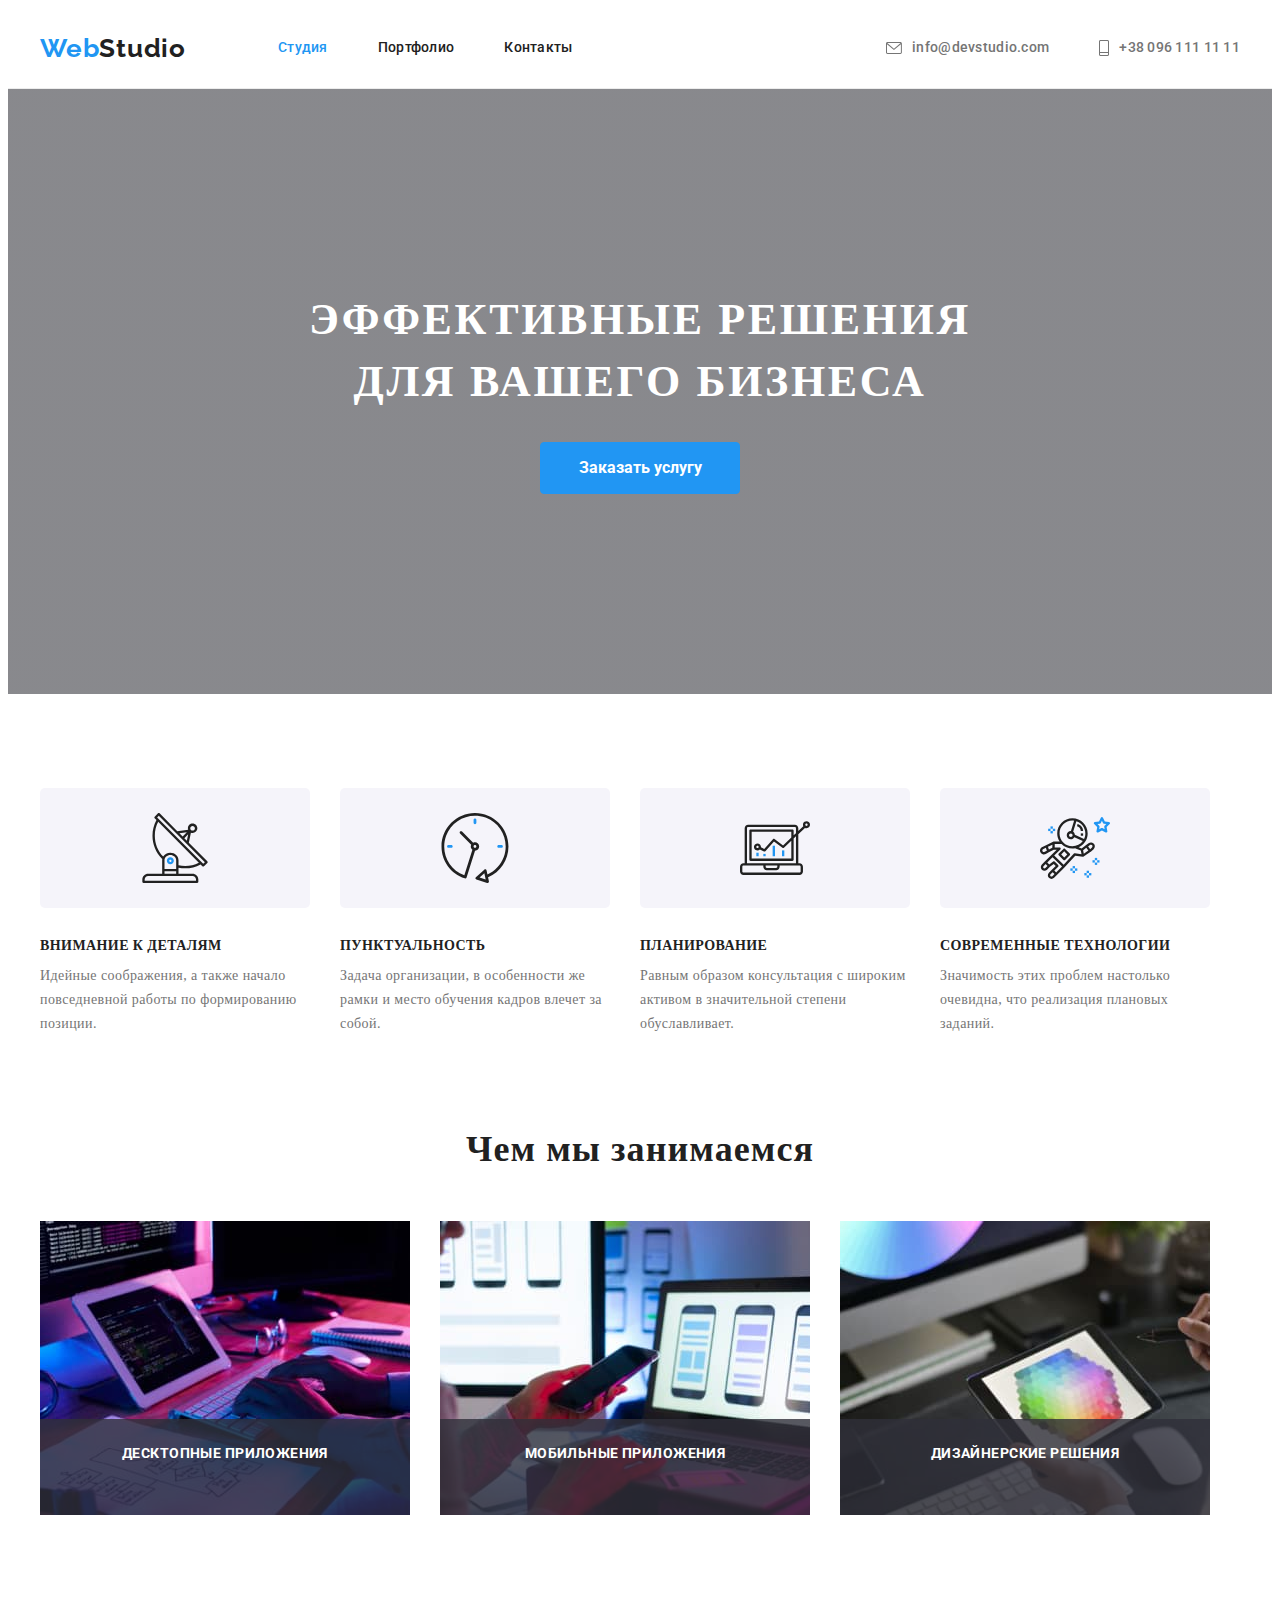
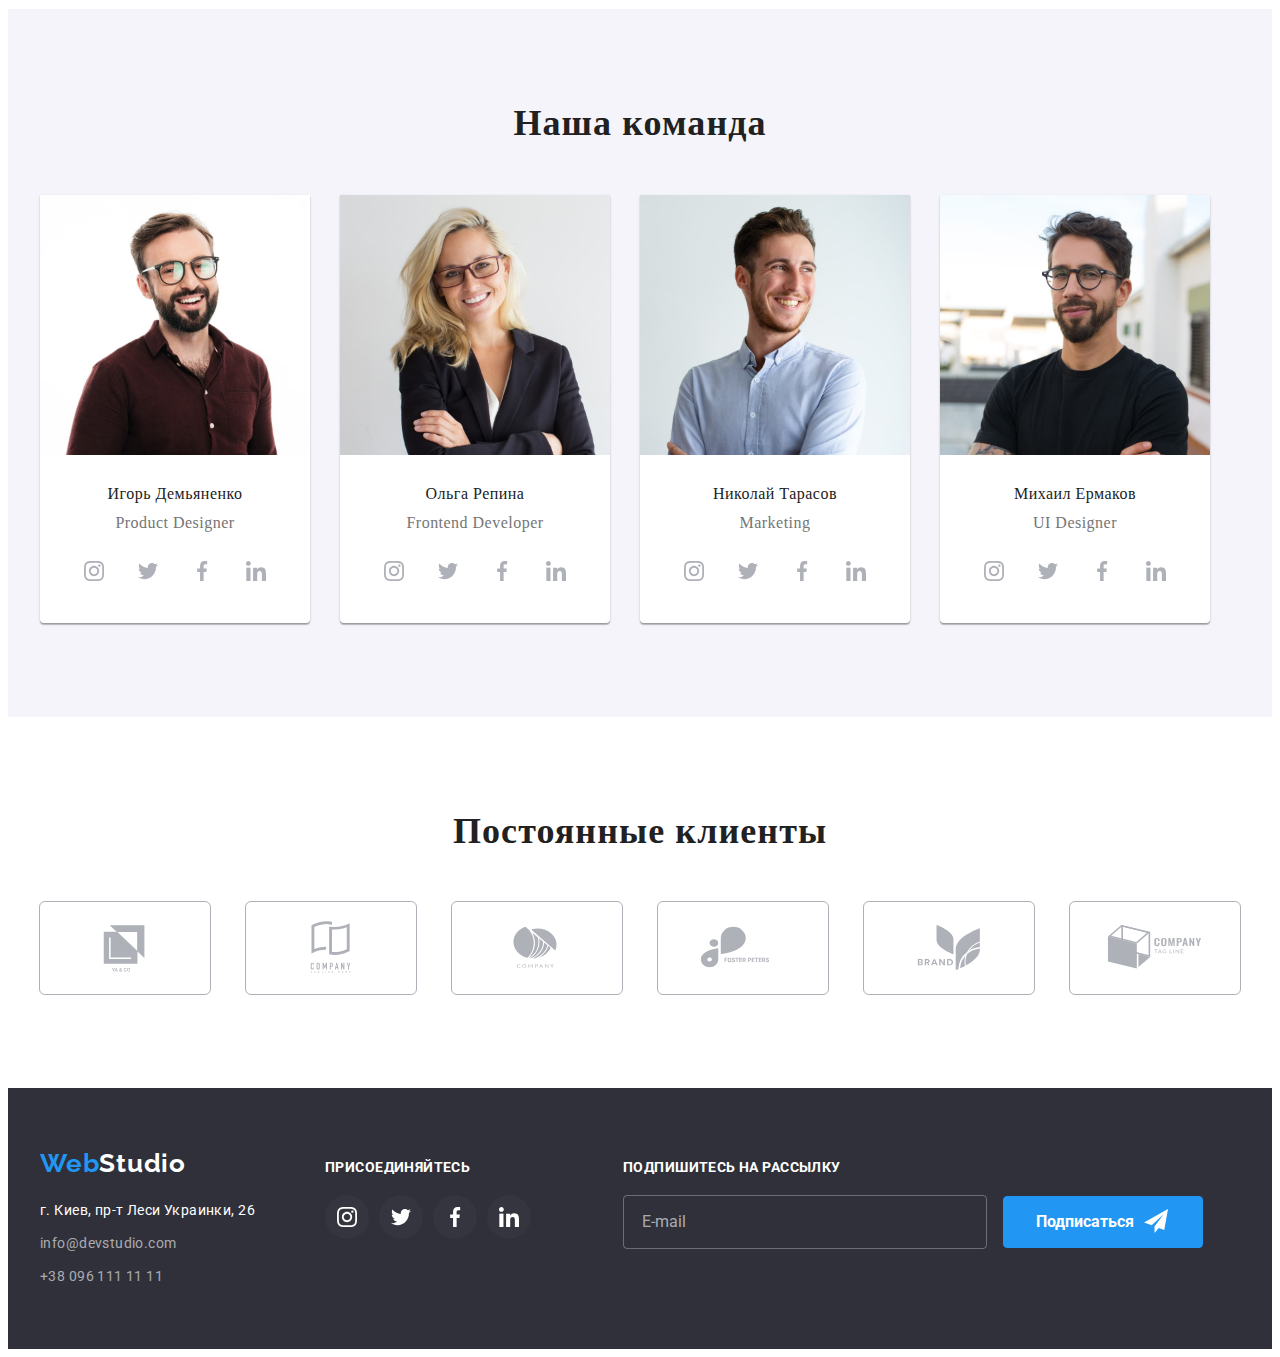
==== commit 554875f3: "footer btn form" ====
--- a/index.html
+++ b/index.html
@@ -377,12 +377,16 @@
         <div>
             <form class="footer-contact-form">
                <p class="join-name footer-form-space" > Подпишитесь на рассылку</p>  
-                <div class="footer-form">    
+                <div class="footer-form">   
+                 <label>    
                   <input name="user_mail" class="contact-form-input-footer" type="mail" placeholder="E-mail" required/>
-            <label class="" ></label>  
-            <button type="submit" class="modal-btn"> Подписаться</button>
+            <button type="submit" class=" icon-button"> Подписаться
+                <svg class="fly-send-icon" width="24" height="24"> 
+                    <use href="./img/sprite.svg#icon-fly-send"> </use>
+                </svg>
+            </button>   
+                </label>  
                 </div>
-            
             </form>
         </div>     
         </div>
@@ -438,7 +442,7 @@
                                 </svg>
                                
                             <label for="policy-checkbox" class="contact-form-checkbox-label">
-                                Соглашаюсь с рассылкой и принимаю <a class="condition" href=" " > Условия договора </a></label>
+                                Соглашаюсь с рассылкой и принимаю&nbsp; <a class="condition" href=" " > Условия договора </a></label>
                         </div>
                         <button type="submit" class="contact-form-submit-btn"> <span class="send-form-decoration">Отправить</span> 
                     </form>
--- a/styles.css
+++ b/styles.css
@@ -220,13 +220,13 @@
 
 .modal-btn {
   min-width: 200px;
-  padding: 10px 28px;
+  padding: 10px 26px;
   border: 1px solid var(--accent-color);
   border-radius: 4px;
   font-family: var(--primary-font-family);
   font-weight: 700;
   font-size: 16px;
-  line-height: 1.8;
+  line-height: 30px;
   cursor: pointer;
   color: var(--main-light-text-color);
   background-color: var(--accent-color);
@@ -770,9 +770,29 @@
   background-color: transparent;
   transition: border-color 250ms cubic-bezier(0.4, 0, 0.2, 1);
   color: var(--main-light-text-color);
-  padding-right: 48px;
-}
-
+
+  margin-right: 12px;
+}
+.icon-button {
+  position: relative;
+  min-width: 200px;
+  padding: 10px 62px 10px 26px;
+  border: 1px solid var(--accent-color);
+  border-radius: 4px;
+  font-family: var(--primary-font-family);
+  font-weight: 700;
+  font-size: 16px;
+  line-height: 30px;
+  cursor: pointer;
+  color: var(--main-light-text-color);
+  background-color: var(--accent-color);
+  transition: background-color 250ms cubic-bezier(0.4, 0, 0.2, 1);
+}
+.fly-send-icon {
+  position: absolute;
+  fill: #ffffff;
+  transform: translate(10px, 2px);
+}
 /*modal btn start*/
 .contact-form-field {
   display: block;
@@ -874,7 +894,6 @@
   line-height: 24px;
   letter-spacing: 0.03em;
   color: var(--accent-color);
-  padding-left: 2px;
 }
 
 .contact-form-checkbox:focus + .contact-form-checkbox-label::before {
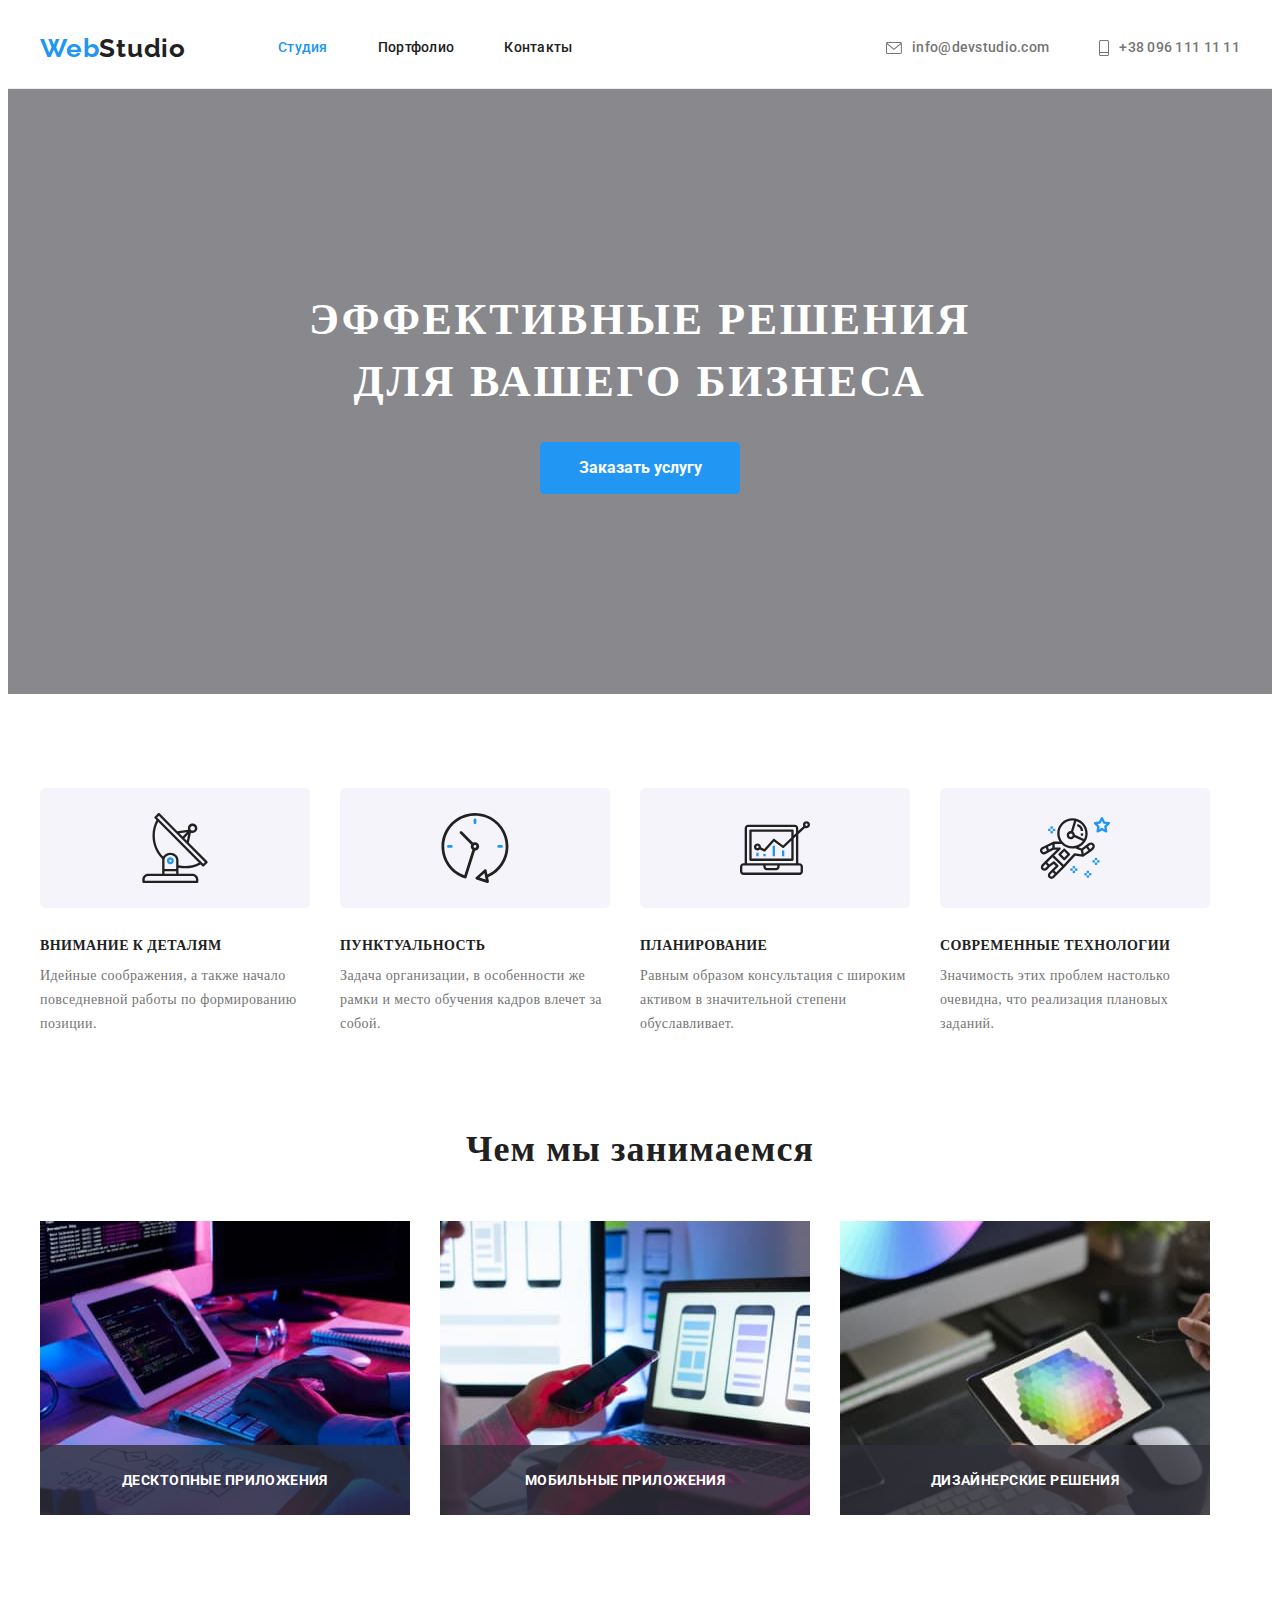
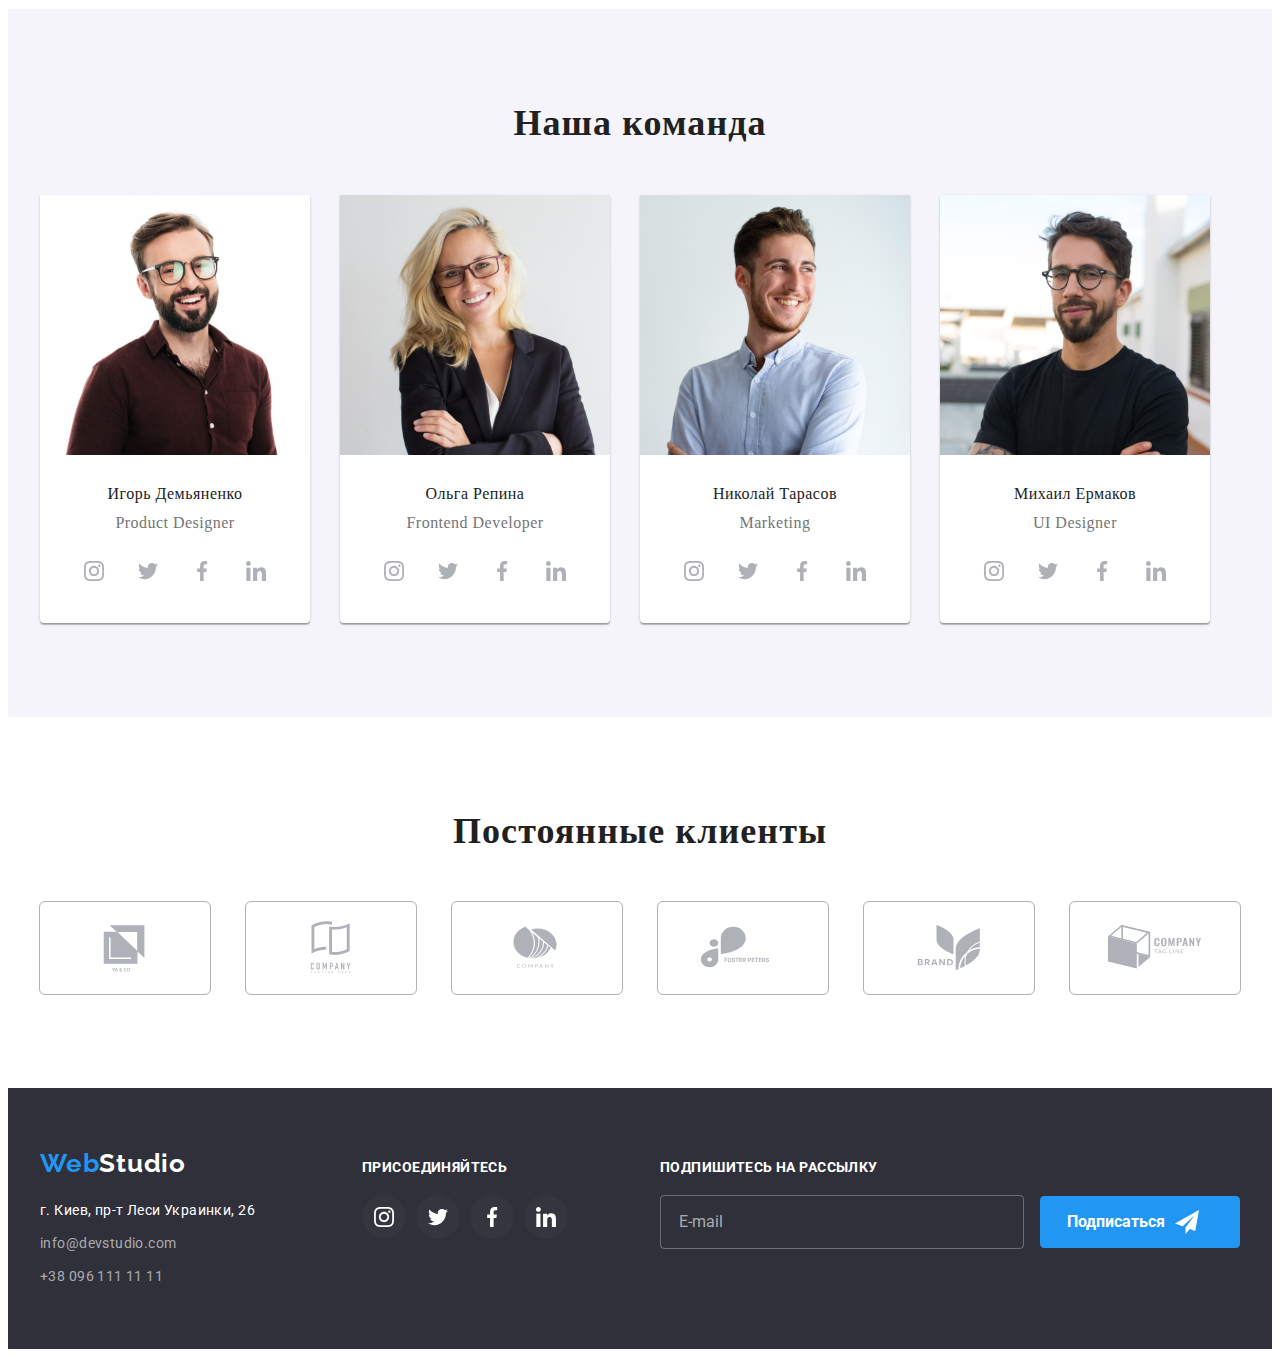
==== commit cbbbf61c: "latest fixes" ====
--- a/index.html
+++ b/index.html
@@ -374,12 +374,12 @@
                 </li>
             </ul>
         </div>  
-        <div>
+        
             <form class="footer-contact-form">
                <p class="join-name footer-form-space" > Подпишитесь на рассылку</p>  
                 <div class="footer-form">   
                  <label>    
-                  <input name="user_mail" class="contact-form-input-footer" type="mail" placeholder="E-mail" required/>
+                  <input name="user_mail" class="contact-form-input-footer" type="email" placeholder="E-mail" required/>
             <button type="submit" class=" icon-button"> Подписаться
                 <svg class="fly-send-icon" width="24" height="24"> 
                     <use href="./img/sprite.svg#icon-fly-send"> </use>
@@ -388,7 +388,8 @@
                 </label>  
                 </div>
             </form>
-        </div>     
+          
+
         </div>
         </footer>
         <div class="backdrop is-hidden" data-modal>
@@ -427,7 +428,7 @@
                             </svg>
                             </span>
                         </label>
-                        <label class="contact-form-field">
+                        <label class="contact-form-field ">
                             <span class="form-text-style">Комментарий</span>
                             <textarea name="user_message" class="contact-form-message" placeholder="Введите текст"></textarea>
                         </label>
@@ -435,13 +436,19 @@
 
                         <div class="contact-form-checkbox-wrapper">
                             
-                            <input name="accept-policy" type="checkbox" class="contact-form-checkbox visually-hidden" id="policy-checkbox"
+                            <input name="accept-policy" type="checkbox" class="contact-form-checkbox visually-hidden " id="policy-checkbox"
                                 required />
+                               
+                            <label for="policy-checkbox" class="contact-form-checkbox-label "> <span class="checkbox-label-icon">
                                 <svg class="icon-check" width="16" height="16">
                                     <use href="./img/sprite.svg#icon-vector"></use>
                                 </svg>
-                               
-                            <label for="policy-checkbox" class="contact-form-checkbox-label">
+                            </span>
+                            <span class="icon-blue-checkbox">
+                                <svg class="icon-check-tickbox " width="16" height="16">
+                                    <use href="./img/sprite.svg#icon-tick-check"></use>
+                                </svg>  
+                            </span>
                                 Соглашаюсь с рассылкой и принимаю&nbsp; <a class="condition" href=" " > Условия договора </a></label>
                         </div>
                         <button type="submit" class="contact-form-submit-btn"> <span class="send-form-decoration">Отправить</span> 
--- a/styles.css
+++ b/styles.css
@@ -321,14 +321,14 @@
 }
 
 .process-work-about {
-  position: absolute;
-
+  display: flex;
+  justify-content: center;
+  align-items: center;
+  position: absolute;
   background-color: rgba(47, 48, 58, 0.8);
   width: 100%;
   height: 70px;
   bottom: 0;
-  text-align: center;
-  padding-top: 26px;
 }
 .team {
   background-color: #f5f4fa;
@@ -629,7 +629,9 @@
   color: rgba(255, 255, 255, 0.6);
   cursor: pointer;
 }
-
+.join {
+  flex-grow: 1;
+}
 .join-name {
   font-family: var(--primary-font-family);
 
@@ -677,10 +679,6 @@
   transition: fill 250ms cubic-bezier(0.4, 0, 0.2, 1);
 }
 .footer-info {
-  display: flex;
-  flex-direction: column;
-  align-items: baseline;
-
   margin-left: 70px;
 }
 .footer-section {
@@ -749,7 +747,6 @@
   display: block;
   justify-content: center;
   align-items: center;
-  margin-bottom: 20px;
 }
 .footer-contact-form {
   margin-left: 92px;
@@ -774,9 +771,11 @@
   margin-right: 12px;
 }
 .icon-button {
-  position: relative;
+  display: inline-flex;
+  align-items: center;
+
   min-width: 200px;
-  padding: 10px 62px 10px 26px;
+  padding: 10px 26px;
   border: 1px solid var(--accent-color);
   border-radius: 4px;
   font-family: var(--primary-font-family);
@@ -789,9 +788,8 @@
   transition: background-color 250ms cubic-bezier(0.4, 0, 0.2, 1);
 }
 .fly-send-icon {
-  position: absolute;
   fill: #ffffff;
-  transform: translate(10px, 2px);
+  margin-left: 10px;
 }
 /*modal btn start*/
 .contact-form-field {
@@ -802,7 +800,7 @@
 .contact-form-input-wrapper {
   position: relative;
   display: block;
-  margin-top: 6px;
+  margin-top: 4px;
 }
 
 .contact-form-input {
@@ -836,6 +834,7 @@
 }
 
 .contact-form-message {
+  display: block;
   width: 100%;
   height: 100px;
   margin-top: 6px;
@@ -862,12 +861,13 @@
 }
 
 .contact-form-checkbox-wrapper {
-  margin-bottom: 20px;
+  margin-bottom: 30px;
   position: relative;
 }
 
 .contact-form-checkbox-label {
   display: flex;
+
   align-items: center;
   font-family: var(--primary-font-family);
   font-weight: 400;
@@ -877,11 +877,11 @@
   color: var(--light-dark-text-color);
 }
 
-.contact-form-checkbox-label::before {
+.checkbox-label-icon {
   display: inline-block;
   width: 15px;
   height: 15px;
-  border: 1px solid #555555;
+  border: 1px solid #ffffff;
   cursor: pointer;
   content: '';
   margin-right: 10px;
@@ -896,12 +896,8 @@
   color: var(--accent-color);
 }
 
-.contact-form-checkbox:focus + .contact-form-checkbox-label::before {
+.contact-form-checkbox:focus + .checkbox-label-icon.icon-check:checked {
   outline: 1px solid rgba(0, 0, 255, 0.5);
-}
-
-.contact-form-checkbox:checked + .contact-form-checkbox-label::before {
-  background-image: url(./img/icon\ check.jpg);
 }
 
 .contact-form-submit-btn {
@@ -954,7 +950,36 @@
 .icon-check {
   position: absolute;
   border: 1px;
-  transform: translateY(30%);
-  cursor: pointer;
+  left: 0;
+  transform: translate(-10, -50%);
+  cursor: pointer;
+  opacity: 1;
+}
+
+.contact-form-checkbox:checked + .contact-form-checkbox-label .icon-check {
+  opacity: 0;
+}
+.icon-blue-checkbox {
+  position: absolute;
+  display: inline-block;
+  border: 1px;
+  width: 16px;
+  height: 16px;
+  cursor: pointer;
+  opacity: 1;
+  margin-right: 10px;
+}
+
+.icon-check-tickbox {
+  position: absolute;
+  fill: #ffffff;
+  background-color: var(--accent-color);
+  border-radius: 1px solid var(--accent-color);
+  border-radius: 2px;
+  opacity: 0;
+  transform: translate(-10, -50%);
+}
+.contact-form-checkbox:checked + .contact-form-checkbox-label .icon-check-tickbox {
+  opacity: 1;
 }
 /* etemp */
